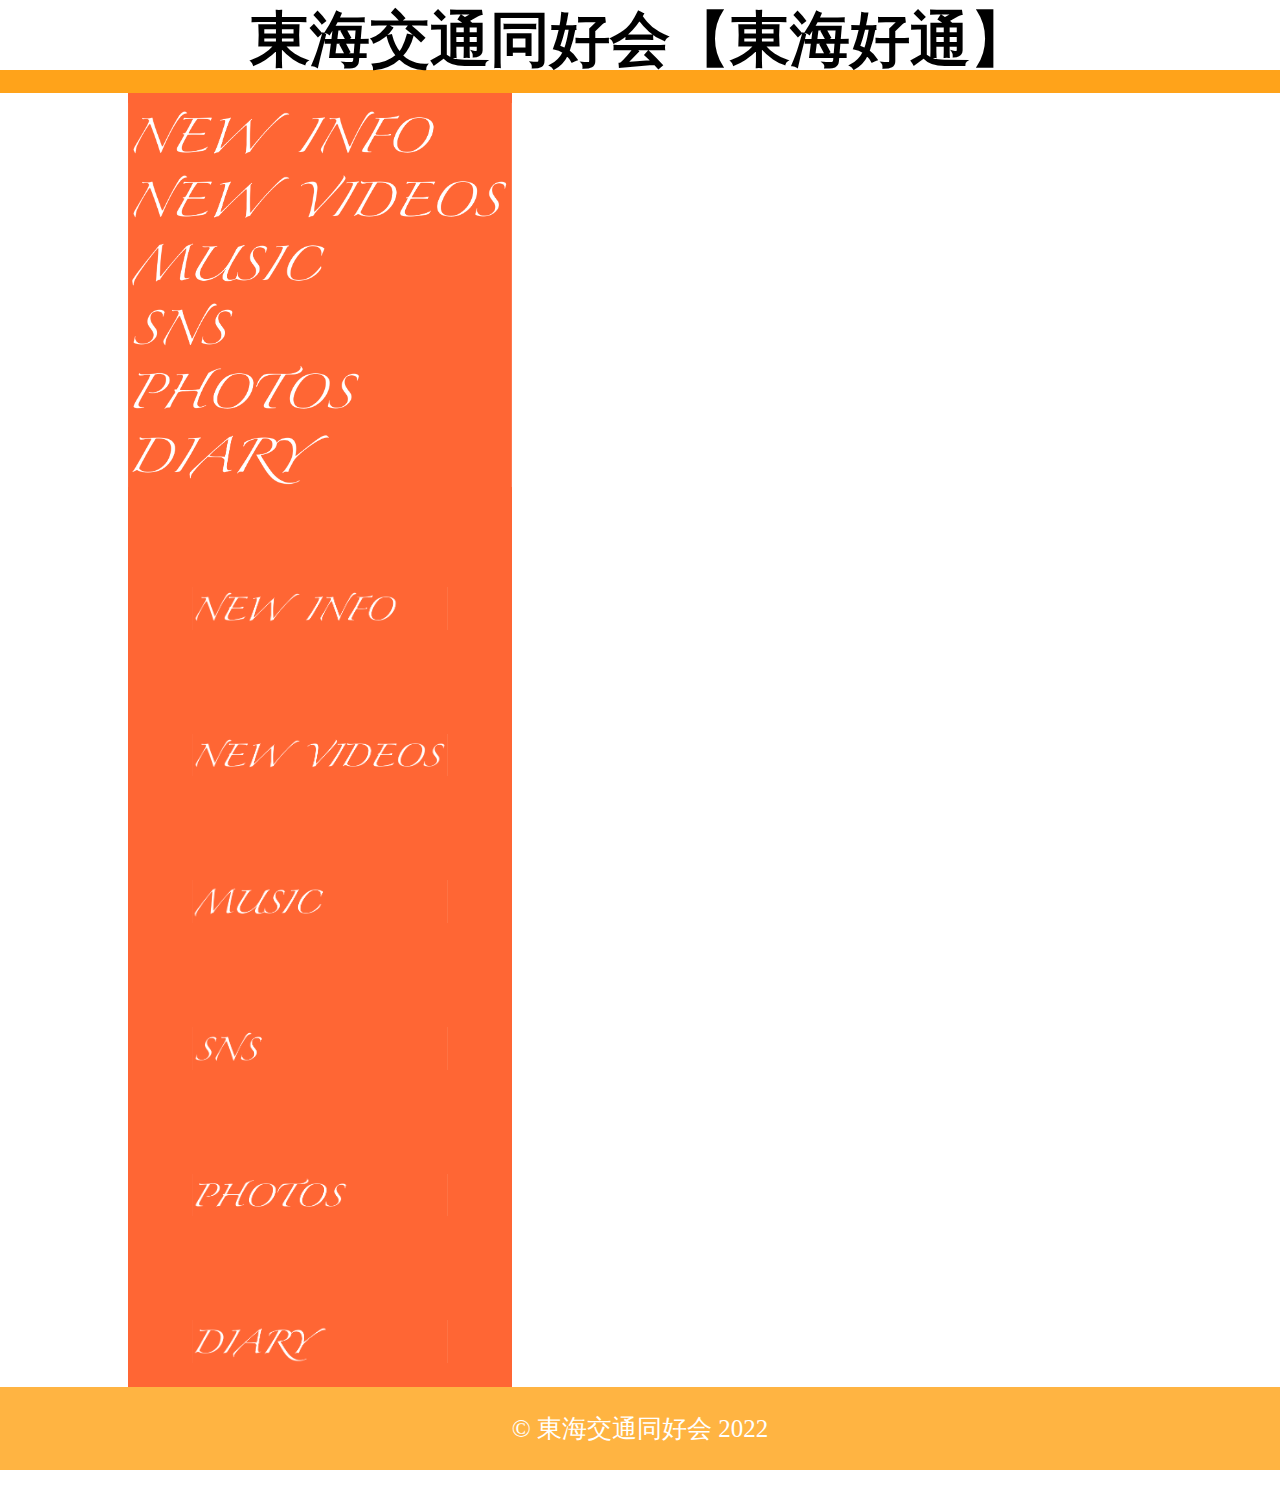
==== index.html @ d5659676 "Rename home-page.html to index.html" ====
<!DOCTYPE html>
<html lang="jp">
<head>
    <meta charset="UTF-8">
    <meta http-equiv="X-UA-Compatible" content="IE=edge">
    <meta name="viewport" content="width=device-width, initial-scale=1.0">
    <link rel="stylesheet" href="basic.css">
    <title>Home-東海交通同好会【東海好通】</title>
</head>
<body class="body">
    <header>
        <div class="title">
            <h1>東海交通同好会【東海好通】</h1>
        </div>
    </header>
    <div class="body-background">
        <div class="backgrounds-line"></div>
        <div class="contents">
            <a href="#newinfo"><img  src="newinfo.png" alt=""></a><br>
            <a href="#newvideos"><img src="newvideos.png" alt=""></a><br>
            <a href="#music"><img src="music.png" alt=""></a><br>
            <a href="#sns"><img src="sns.png" alt=""></a><br>
            <a href="#photos"><img src="photos.png" alt=""></a><br>
            <a class="last-contents" href="#diary"><img src="diary.png" alt=""></a><br>
        </div>
        <div class="contents-newinfo">
            <a id="newinfo"><img class="body-contents" src="newinfo.png" alt=""></a>
        </div>
        <div class="contents-newvideos">
            <a id="newvideos"><img class="body-contents" src="newvideos.png" alt=""></a>
        </div>
        <div class="contents-music">
            <a id="music"><img class="body-contents" src="music.png" alt=""></a>
        </div>
        <div class="contents-sns">
            <a id="sns"><img class="body-contents" src="sns.png" alt=""></a>
        </div>
        <div class="contents-photos">
            <a id="photos"><img class="body-contents" src="photos.png" alt=""></a>
        </div>
        <div class="contents-diary">
            <a id="diary"><img class="body-contents" src="diary.png" alt=""></a>
        </div>
        <footer>
            <div class="footer">
                <small>&copy; 東海交通同好会 2022</small>
            </div>
        </footer>
    </div>
</body>
</html>
---- basic.css ----
body{
    margin: 0;
    padding: 0;
}
header{
    font-weight: bold;
    font-size: 30px;
    font-family: Yu Mincho;
    text-align: center;
}
.title{
    margin-top: -60px;
    margin-bottom: -70px;
    line-height: 2;
}
.backgrounds-line{
    height: 22.5px;
    width: auto;
    background-color: #ffa31a;
    margin-bottom: 10px;
}
.body-background{
    background: linear-gradient(to right, #fff 0%, #fff 10%, #ff6634 10%, #ff6634 40%, #fff 40%, #fff 100%);
}
img{
    margin-left: 10%;
    width: 30%;
    aspect-ratio: 6 / 1;
}
.contents{
    font-size: 0;
}
.body-contents{
    width: 20%;
    aspect-ratio: 6 / 1;
    margin-top: 100px;
    margin-left: 15%;

}

.footer{
    background-color: #ffb442;
    text-align: center;
    padding: 25px 0;
    border: auto;
    margin-top: 20px;
}
small{
    color: white;
    font-size: 25px;
}
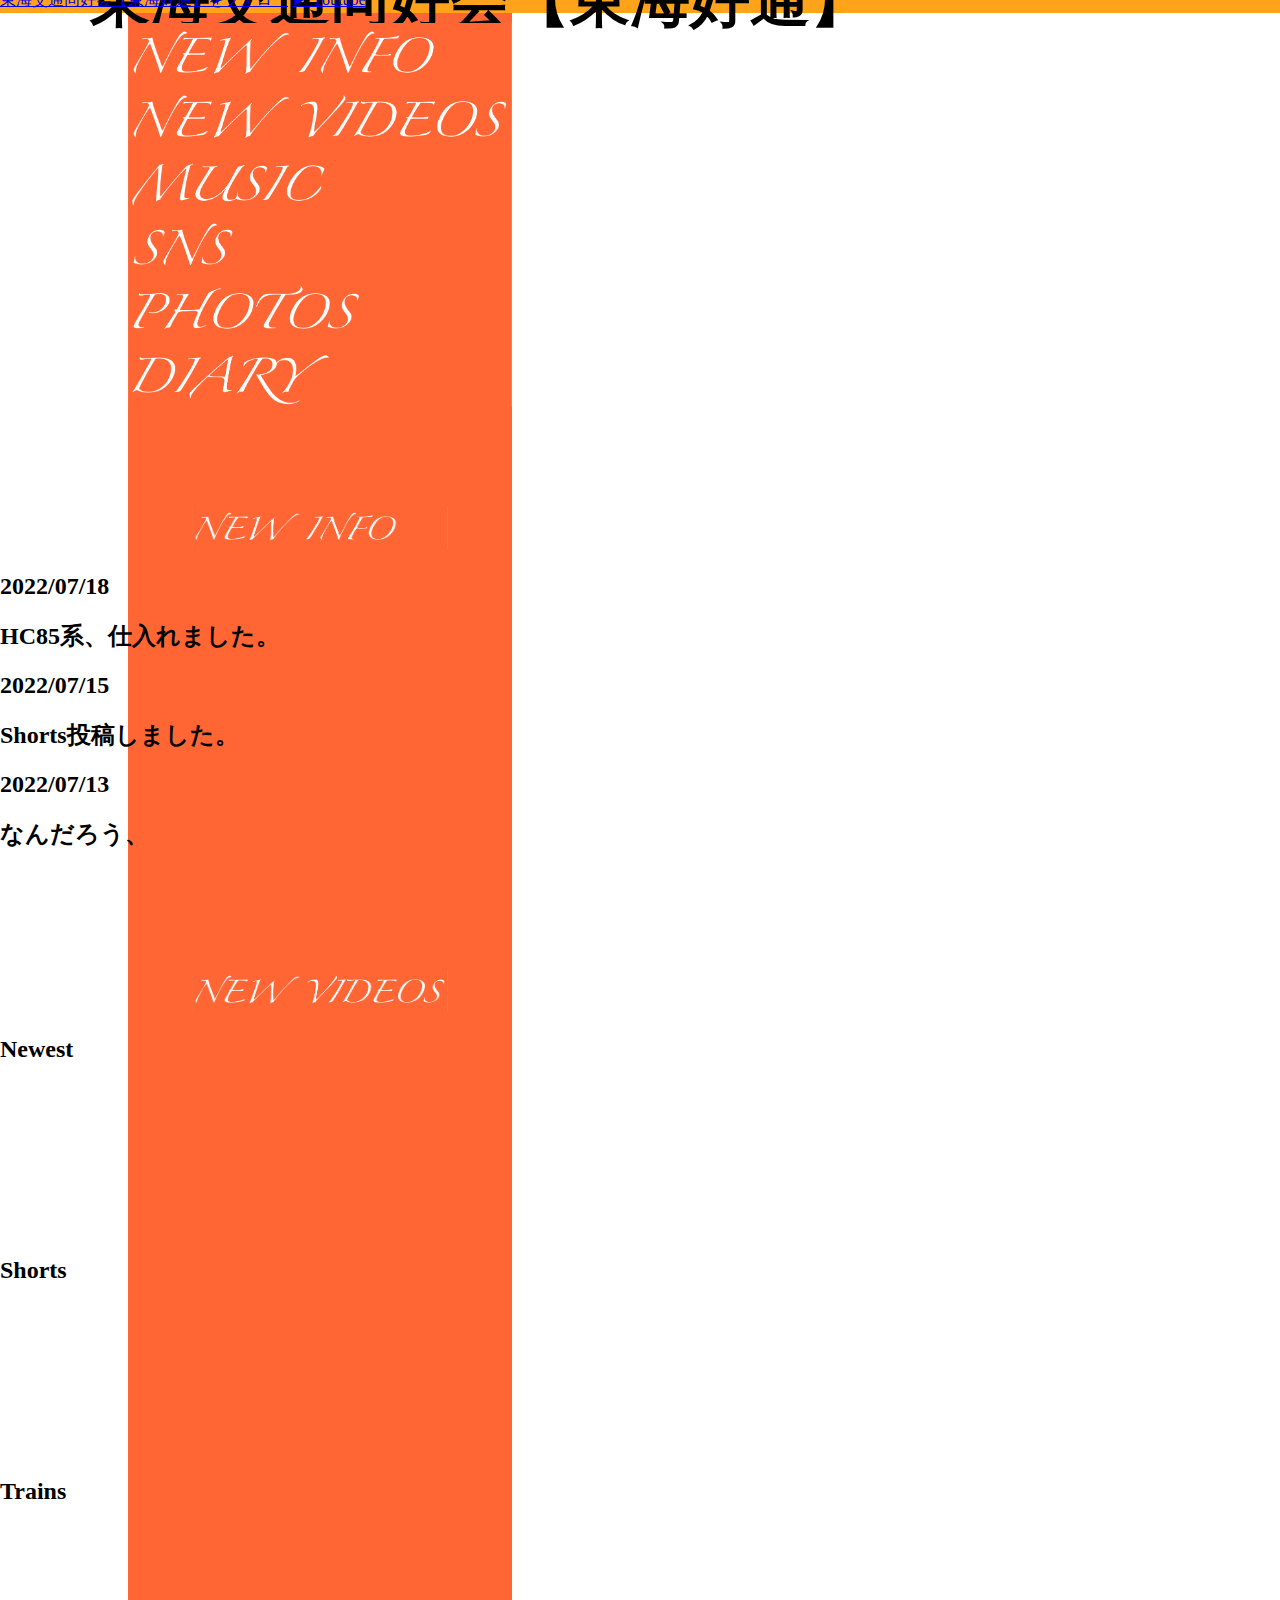
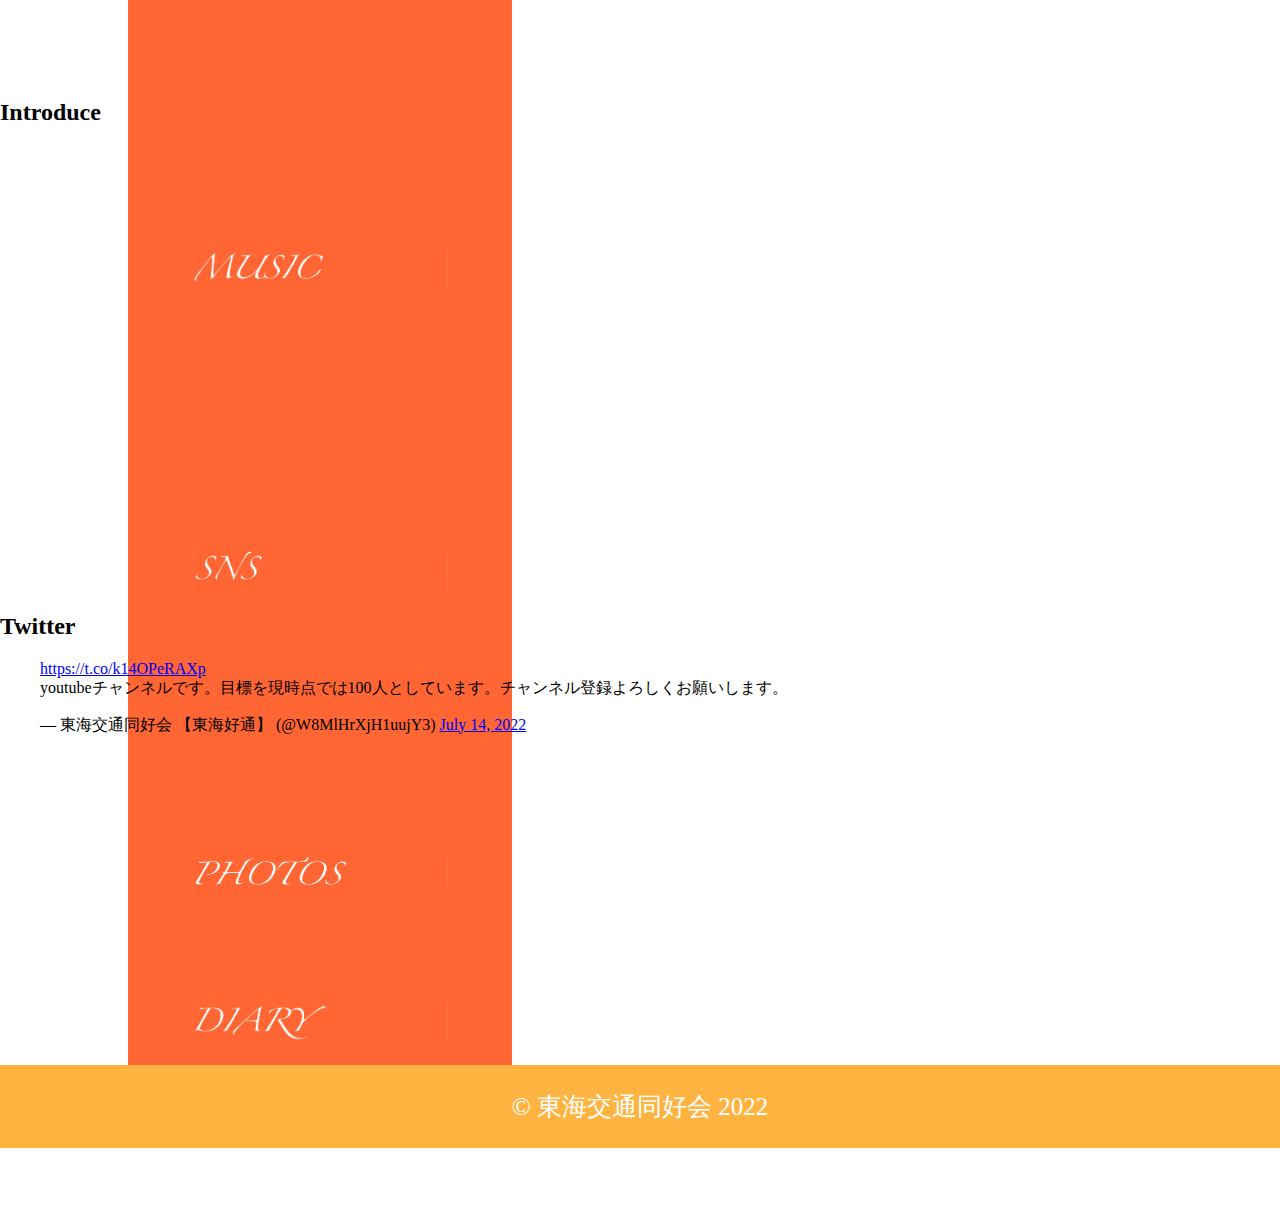
==== commit 6b34743d: "Update index.html" ====
--- a/index.html
+++ b/index.html
@@ -9,12 +9,13 @@
 </head>
 <body class="body">
     <header>
-        <div class="title">
-            <h1>東海交通同好会【東海好通】</h1>
-        </div>
+        <h1 class="title">東海交通同好会【東海好通】</h1>
     </header>
     <div class="body-background">
-        <div class="backgrounds-line"></div>
+        <div class="backgrounds-line">
+            <a href="https://twitter.com/W8MlHrXjH1uujY3?ref_src=twsrc%5Etfw" class="twitter-follow-button" data-show-count="false">東海交通同好会【東海好通】をフォロー</a><script async src="https://platform.twitter.com/widgets.js" charset="utf-8"></script>
+            <a href="http://www.youtube.com/channel/UCrFxKPunyX0n1634olzeEhw?sub_confirmation=1" class="youtube-subscribe-button">▶ Youtube</a>
+        </div>
         <div class="contents">
             <a href="#newinfo"><img  src="newinfo.png" alt=""></a><br>
             <a href="#newvideos"><img src="newvideos.png" alt=""></a><br>
@@ -25,21 +26,59 @@
         </div>
         <div class="contents-newinfo">
             <a id="newinfo"><img class="body-contents" src="newinfo.png" alt=""></a>
+            <div>
+                <h2 class="info-title">2022/07/18</h2>
+                <h2 class="info-sentence">HC85系、仕入れました。</h2>
+            </div>
+            <div>
+                <h2 class="info-title">2022/07/15</h2>
+                <h2 class="info-sentence">Shorts投稿しました。</h2>
+            </div>
+            <div>
+                <h2 class="info-title">2022/07/13</h2>
+                <h2 class="info-sentence">なんだろう、</h2>
+            </div>
         </div>
         <div class="contents-newvideos">
             <a id="newvideos"><img class="body-contents" src="newvideos.png" alt=""></a>
+            <h2 class="newvideos-title">Newest</h2>
+            <div class="flex-video">
+                <iframe class="iframe" src="https://www.youtube.com/embed/?list=UUrFxKPunyX0n1634olzeEhw" frameborder="0" allow="accelerometer; autoplay; encrypted-media; gyroscope; picture-in-picture" allowfullscreen></iframe>
+            </div>
+            <h2 class="newvideos-title">Shorts</h2>
+            <div class="flex-video">
+                <iframe class="iframe" src="https://www.youtube.com/embed/videoseries?list=PLiyxMqVCsL1uSNhwchwp20mtzin9soJn1" title="YouTube video player" frameborder="0" allow="accelerometer; autoplay; clipboard-write; encrypted-media; gyroscope; picture-in-picture" allowfullscreen></iframe>
+            </div>
+            <h2 class="newvideos-title">Trains</h2>
+            <div class="flex-video">
+                <iframe class="iframe" src="https://www.youtube.com/embed/videoseries?list=PLiyxMqVCsL1tVJVxn3aX9Iy85zOxrKjSa" title="YouTube video player" frameborder="0" allow="accelerometer; autoplay; clipboard-write; encrypted-media; gyroscope; picture-in-picture" allowfullscreen></iframe>
+            </div>
+            <h2 class="newvideos-title">Introduce</h2>
+            <div class="flex-video">
+
+            </div>
         </div>
         <div class="contents-music">
             <a id="music"><img class="body-contents" src="music.png" alt=""></a>
+            <div class="flex-video">
+                <iframe class="iframe"  src="https://www.youtube.com/embed/videoseries?list=PLiyxMqVCsL1uf6xgxPpNpIP2FG4W7PW9a" title="YouTube video player" frameborder="0" allow="accelerometer; autoplay; clipboard-write; encrypted-media; gyroscope; picture-in-picture" allowfullscreen></iframe>
+            </div>
         </div>
         <div class="contents-sns">
             <a id="sns"><img class="body-contents" src="sns.png" alt=""></a>
+            <h2 class="sns-title">Twitter</h2>
+            <div class="twitter-follow">
+                <blockquote class="twitter-tweet"><p lang="ja" dir="ltr"><a href="https://t.co/k14OPeRAXp">https://t.co/k14OPeRAXp</a><br>youtubeチャンネルです。目標を現時点では100人としています。チャンネル登録よろしくお願いします。</p>&mdash; 東海交通同好会 【東海好通】 (@W8MlHrXjH1uujY3) <a href="https://twitter.com/W8MlHrXjH1uujY3/status/1547573780532576257?ref_src=twsrc%5Etfw">July 14, 2022</a></blockquote> <script async src="https://platform.twitter.com/widgets.js" charset="utf-8"></script>
+            </div>
         </div>
         <div class="contents-photos">
             <a id="photos"><img class="body-contents" src="photos.png" alt=""></a>
         </div>
         <div class="contents-diary">
             <a id="diary"><img class="body-contents" src="diary.png" alt=""></a>
+            <div class="diary-contents">
+                
+            </div>
         </div>
         <footer>
             <div class="footer">
--- a/basic.css
+++ b/basic.css
@@ -12,6 +12,7 @@
     margin-top: -60px;
     margin-bottom: -70px;
     line-height: 2;
+    width: 75%;
 }
 .backgrounds-line{
     height: 22.5px;
@@ -48,4 +49,4 @@
 small{
     color: white;
     font-size: 25px;
-}+}
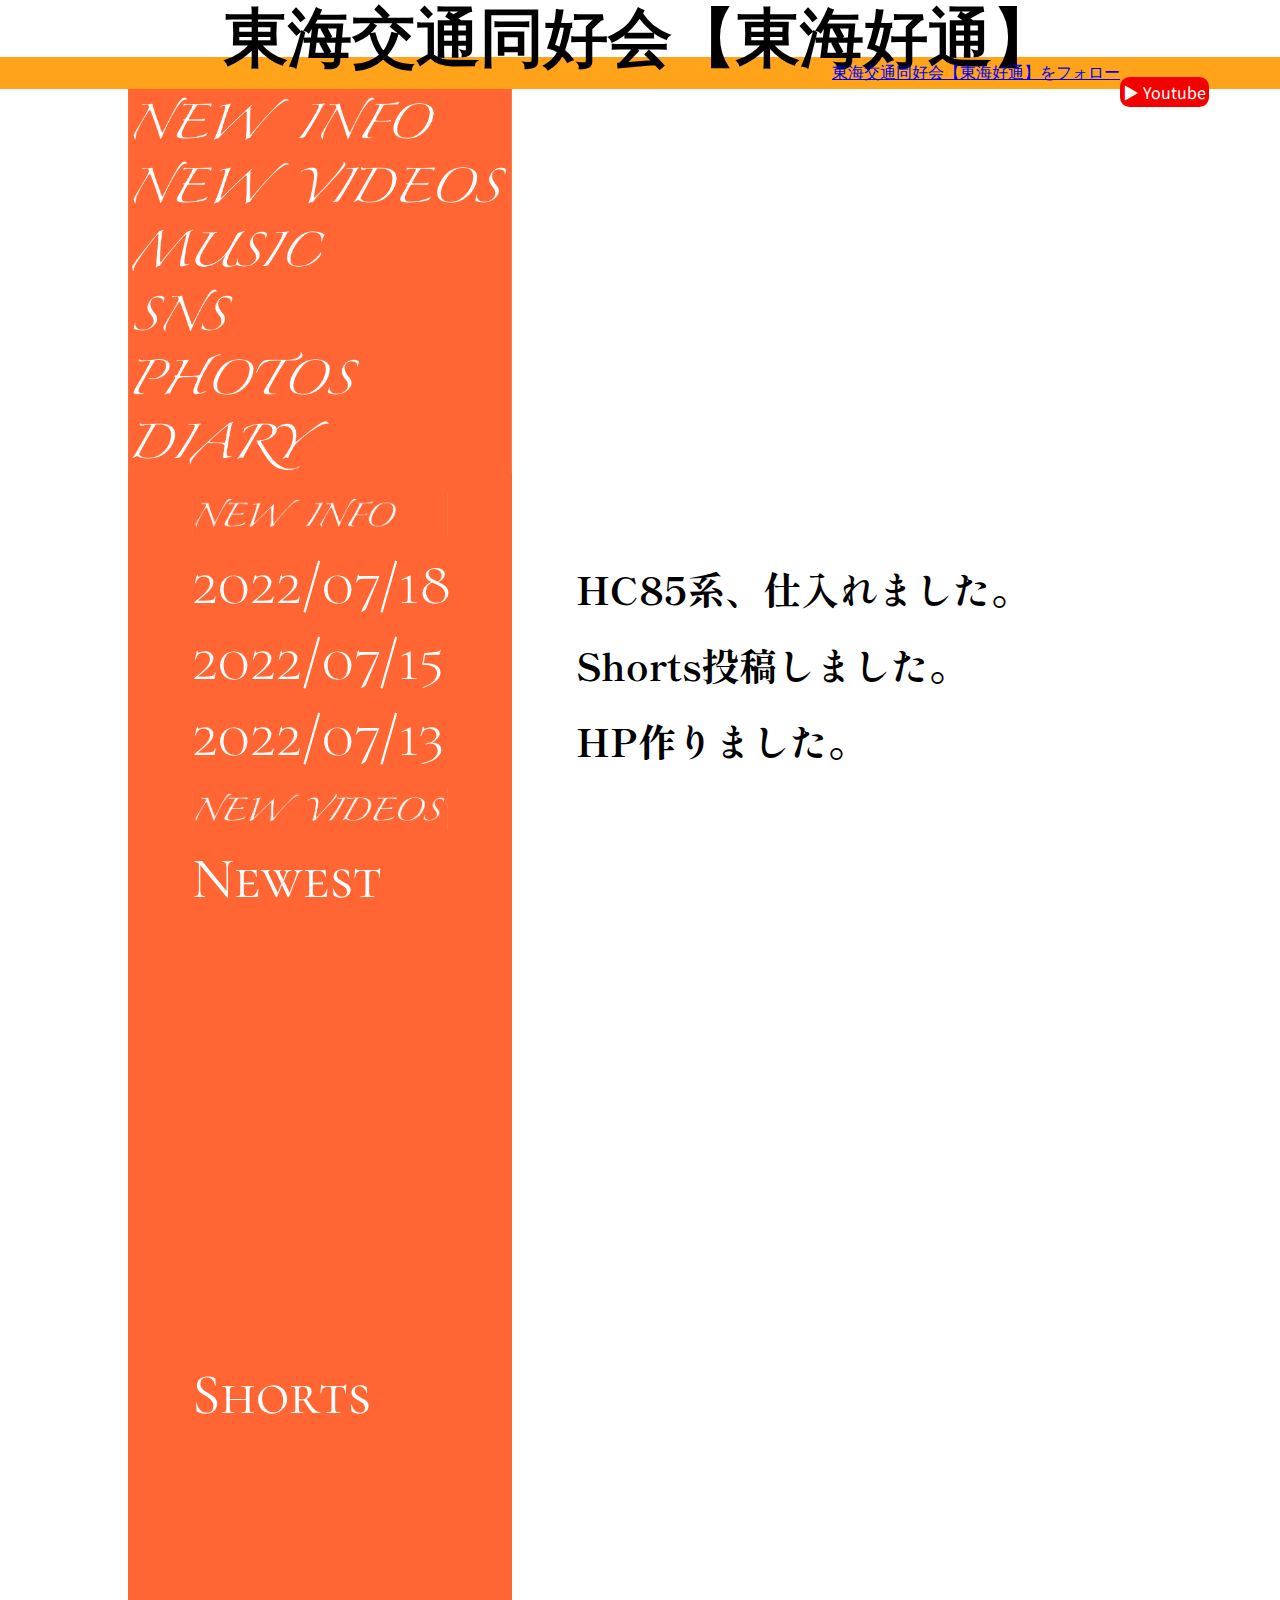
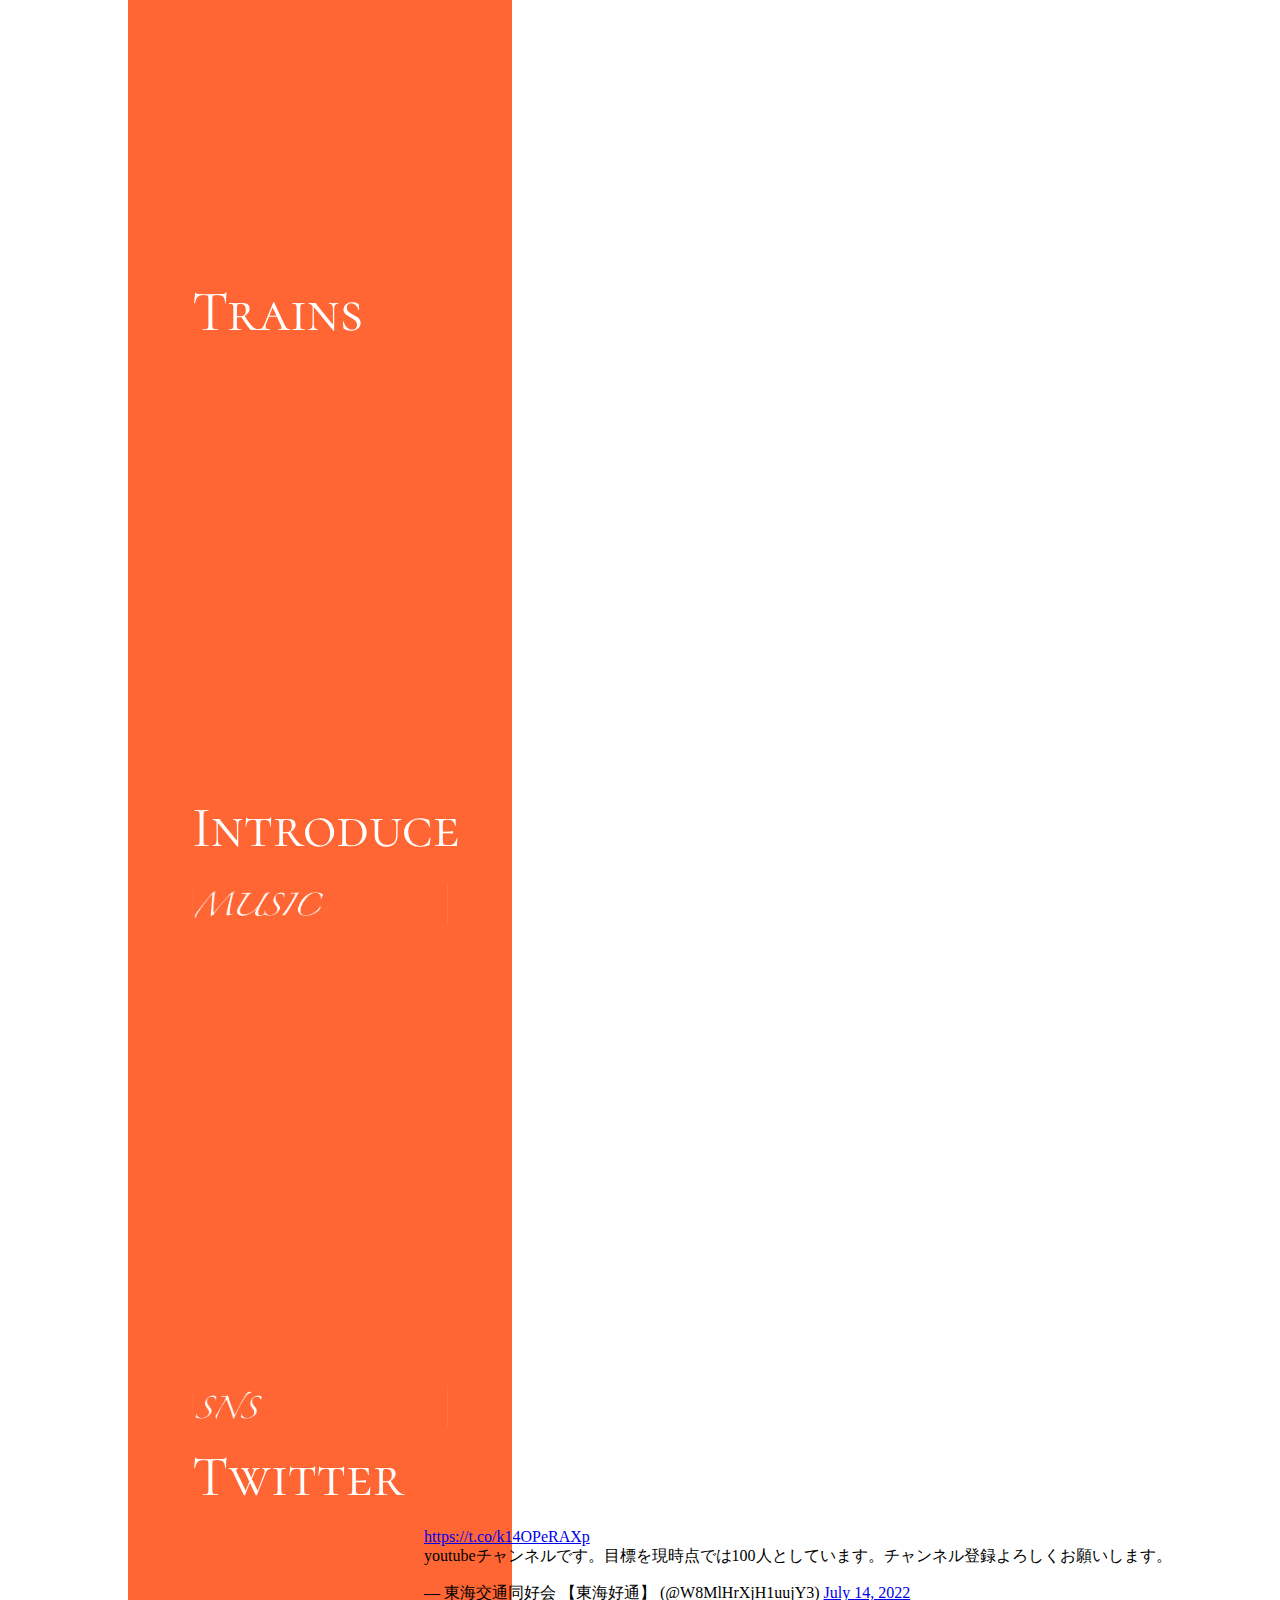
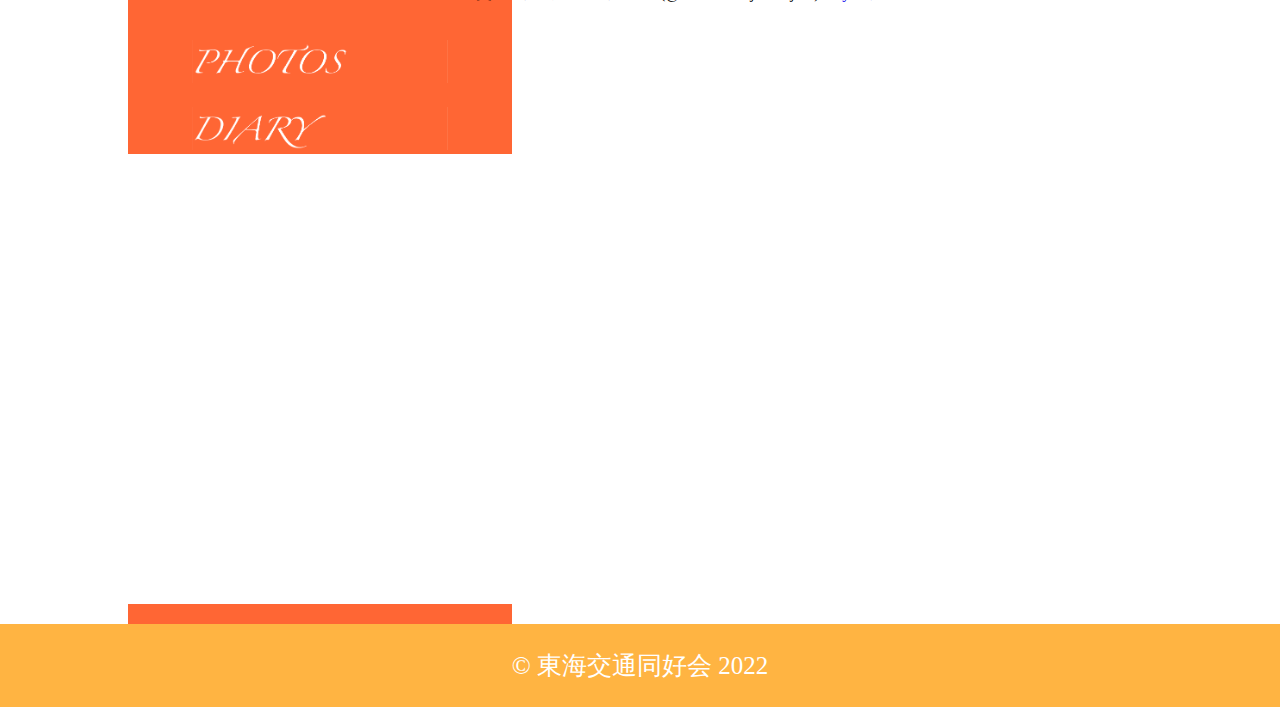
==== commit c5ff5739: "Update index.html" ====
--- a/index.html
+++ b/index.html
@@ -36,7 +36,7 @@
             </div>
             <div>
                 <h2 class="info-title">2022/07/13</h2>
-                <h2 class="info-sentence">なんだろう、</h2>
+                <h2 class="info-sentence">HP作りました。</h2>
             </div>
         </div>
         <div class="contents-newvideos">
--- a/basic.css
+++ b/basic.css
@@ -1,24 +1,42 @@
+@import url('https://fonts.googleapis.com/css2?family=Cormorant+SC:wght@500&display=swap');
+@import url('https://fonts.googleapis.com/css2?family=Cormorant+SC:wght@500&family=Shippori+Mincho:wght@500&display=swap');
+@import url('https://fonts.googleapis.com/css2?family=Cormorant+SC&family=Shippori+Mincho:wght@500&display=swap');
+@import url('https://fonts.googleapis.com/css2?family=Noto+Sans+JP&display=swap');
+
 body{
     margin: 0;
     padding: 0;
 }
-header{
+.title{
+    text-align: center;
+    font-family: YuMincho , Yu Mincho;
+    font-size: 5vw;
     font-weight: bold;
-    font-size: 30px;
-    font-family: Yu Mincho;
-    text-align: center;
-}
-.title{
-    margin-top: -60px;
-    margin-bottom: -70px;
-    line-height: 2;
-    width: 75%;
+    margin: -5px 0 -25px 0;
 }
 .backgrounds-line{
-    height: 22.5px;
-    width: auto;
+    height: 2.5vw;
+    width: 100%;
     background-color: #ffa31a;
-    margin-bottom: 10px;
+    margin-top: 0;
+}
+.twitter-follow-button{
+    display: inline-block;
+    padding-top: 0.5vw;
+    margin-left: 65%;
+}
+.youtube-subscribe-button{
+    display: inline-block;
+    font-family: 'Noto Sans JP', sans-serif;
+    background-color: #f50000;
+    color: white;
+    text-decoration: none;
+    position: absolute;
+    top: 6vw;
+    border: solid;
+    border-color: #f50000;
+    border-radius: 0.75vw;
+    white-space: nowrap;
 }
 .body-background{
     background: linear-gradient(to right, #fff 0%, #fff 10%, #ff6634 10%, #ff6634 40%, #fff 40%, #fff 100%);
@@ -31,14 +49,52 @@
 .contents{
     font-size: 0;
 }
+.last-contents{
+    margin-bottom: 50px;
+}
 .body-contents{
     width: 20%;
     aspect-ratio: 6 / 1;
-    margin-top: 100px;
+    margin-top: 20px;
     margin-left: 15%;
 
 }
-
+.info-title{
+    font-family: 'Cormorant SC', serif;
+    font-size: 4.5vw;
+    color: white;
+    margin: 10px 0 0 15%;
+    font-weight: 300;
+}
+.info-sentence{
+    font-family: 'Shippori Mincho', serif;
+    font-size: 3vw;
+    color: black;
+    margin: -60px 0 0 45%;
+    white-space: nowrap;
+    font-weight: bold;
+}
+.iframe{
+    position: relative;
+    width: 60%;
+    aspect-ratio: 949 / 534;
+    margin-left: 20%;
+}
+.newvideos-title, .sns-title{
+    font-family: 'Cormorant SC', serif;
+    font-size: 4.5vw;
+    color: white;
+    margin: 10px 0 0 15%;
+    font-weight: 400;
+}
+.twitter-follow{
+    margin-left: 30%;
+}
+.diary-contents{
+    height: 50vh;
+    width: 50vw;
+    background-color: white;
+}
 .footer{
     background-color: #ffb442;
     text-align: center;
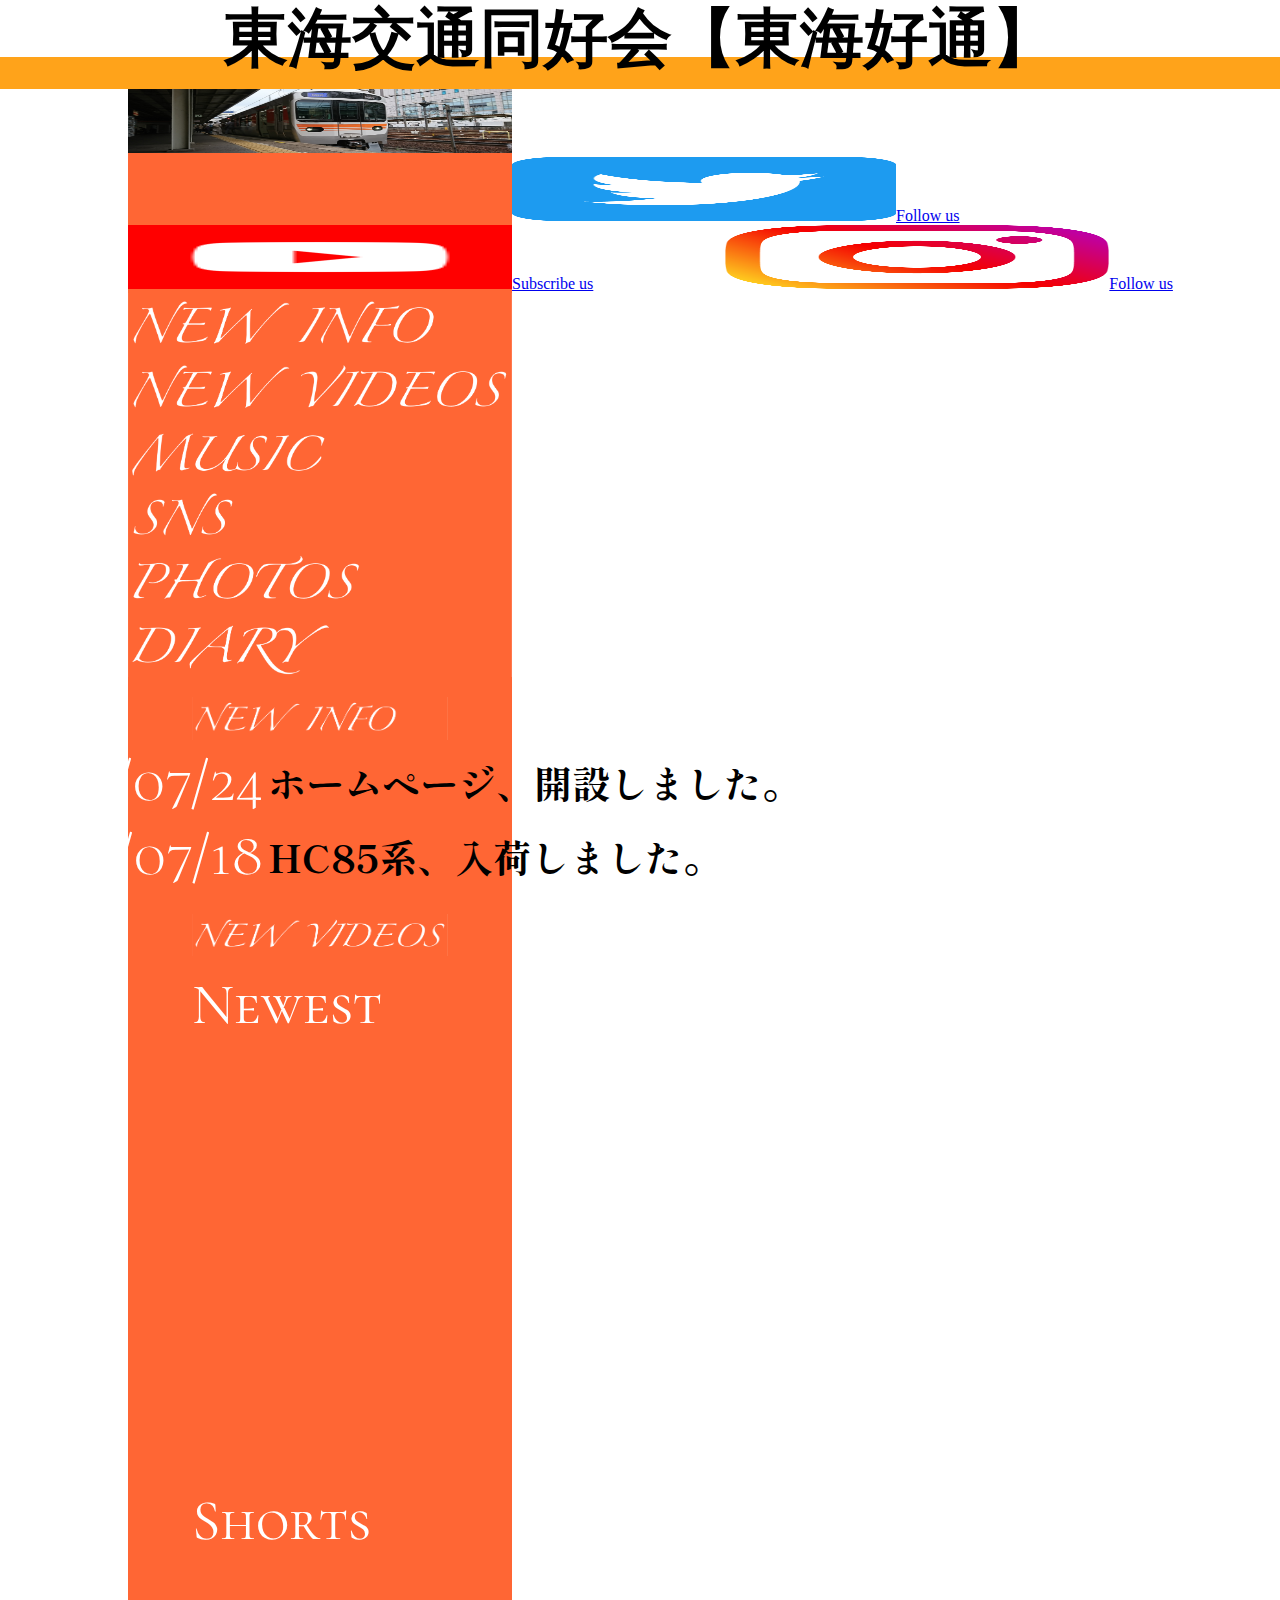
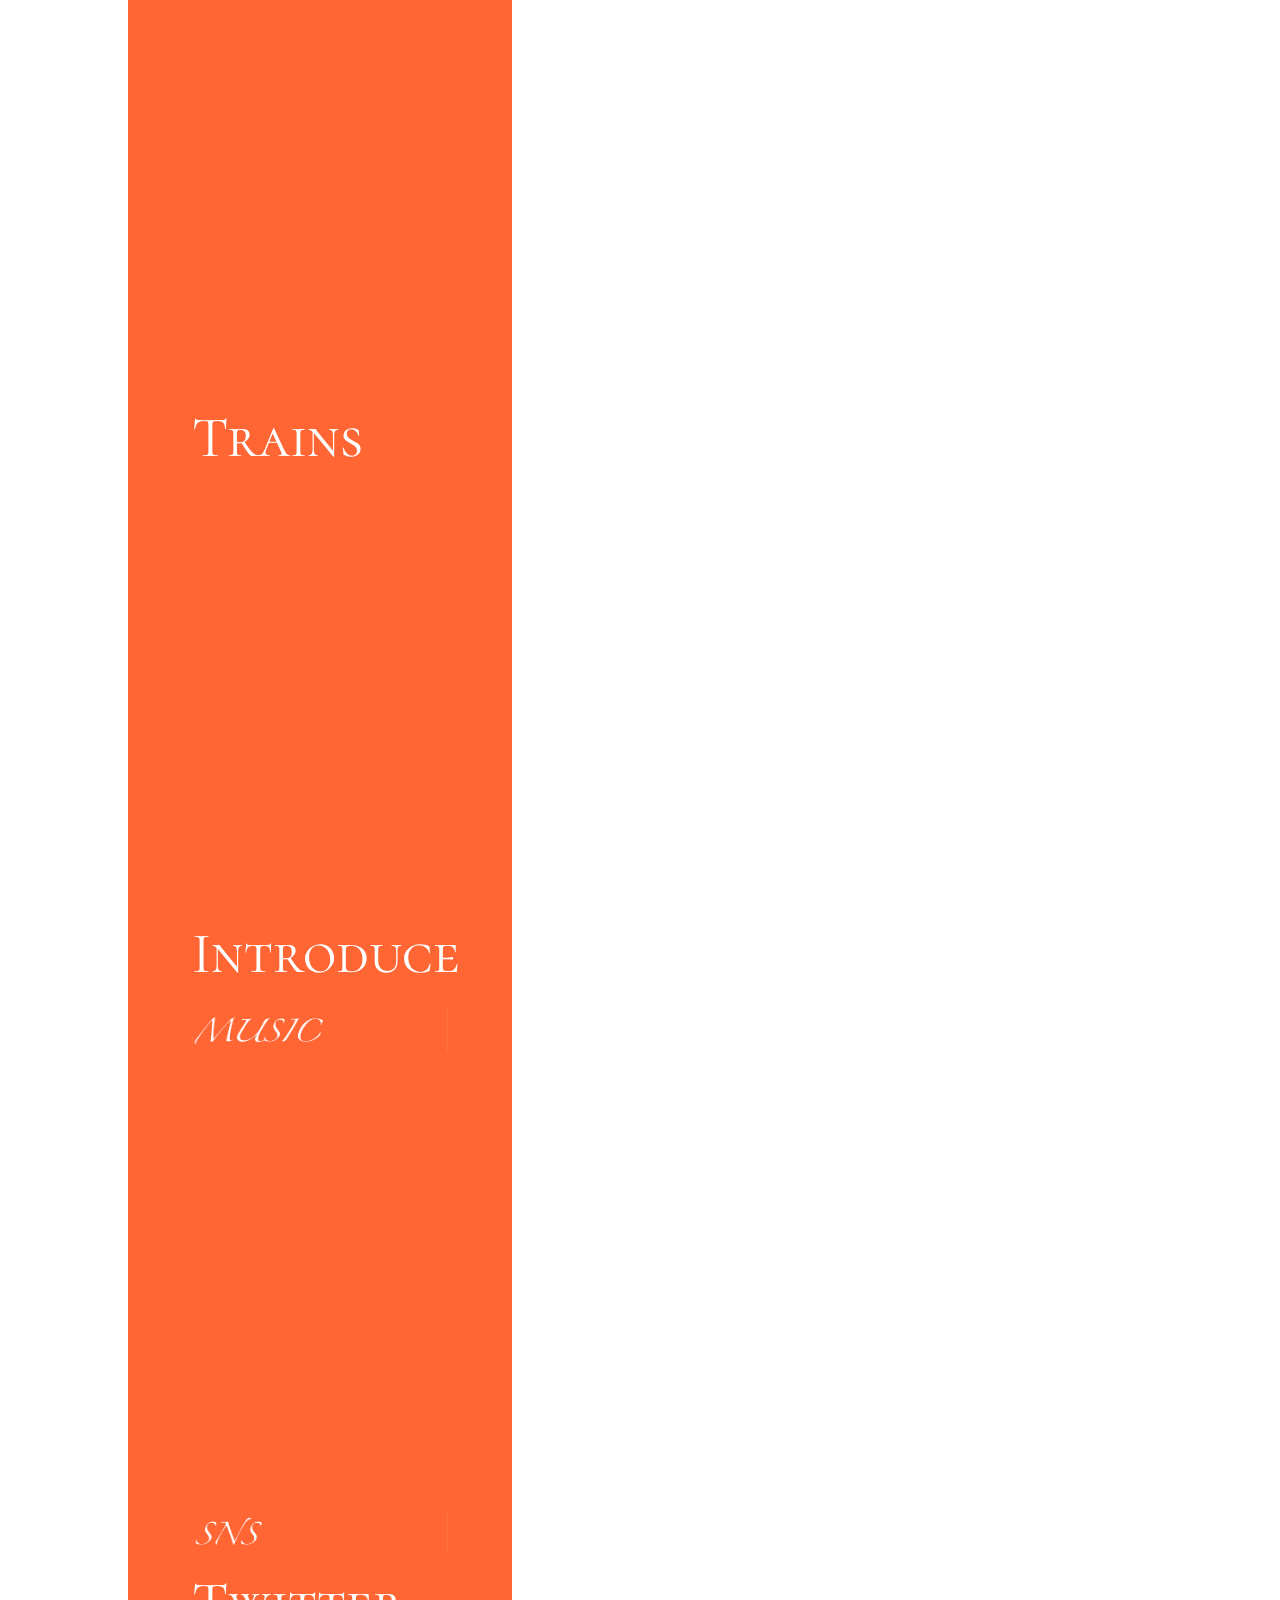
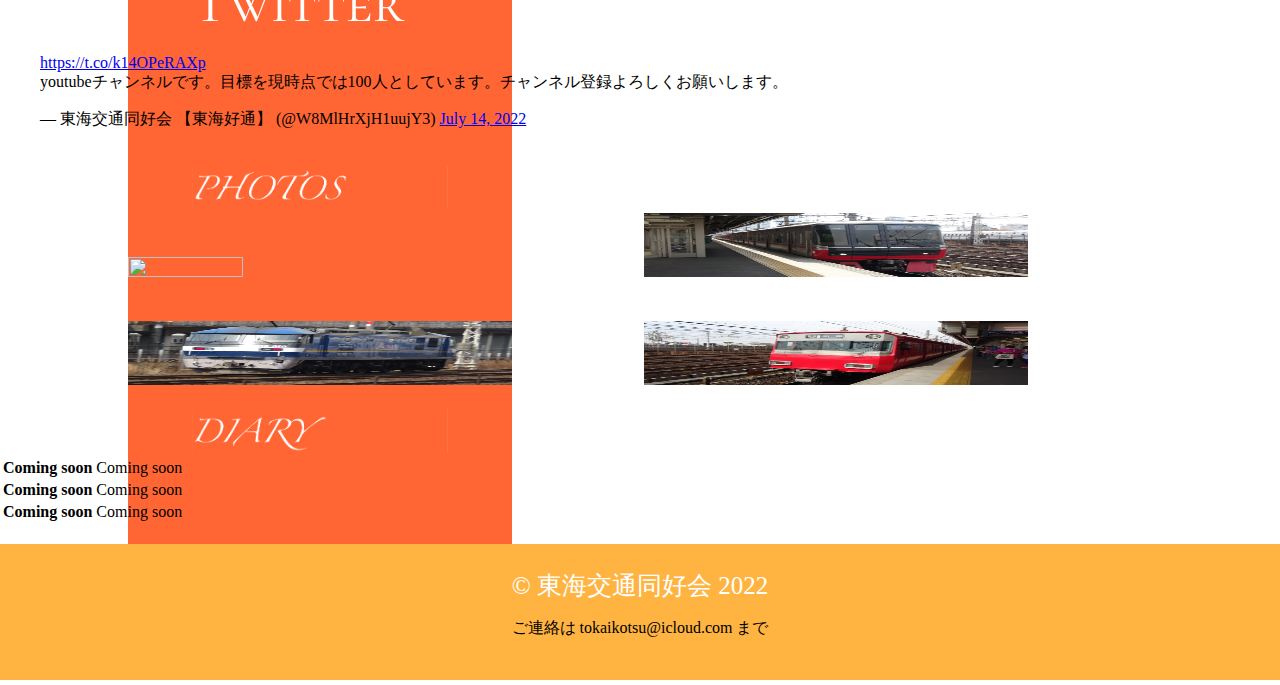
==== commit a1fbd306: "Update index.html" ====
--- a/index.html
+++ b/index.html
@@ -12,31 +12,34 @@
         <h1 class="title">東海交通同好会【東海好通】</h1>
     </header>
     <div class="body-background">
-        <div class="backgrounds-line">
-            <a href="https://twitter.com/W8MlHrXjH1uujY3?ref_src=twsrc%5Etfw" class="twitter-follow-button" data-show-count="false">東海交通同好会【東海好通】をフォロー</a><script async src="https://platform.twitter.com/widgets.js" charset="utf-8"></script>
-            <a href="http://www.youtube.com/channel/UCrFxKPunyX0n1634olzeEhw?sub_confirmation=1" class="youtube-subscribe-button">▶ Youtube</a>
-        </div>
+        <div class="backgrounds-line"></div>
+        <img class="heading-img" src="home.jpg" alt="">
+        <a href="https://twitter.com/intent/follow?screen_name=W8MlHrXjH1uujY3" class="sns-follow twitter-follow"><img class="sns-icon" src="Twitter-icon.png" alt=""><span class="sns-sentence">Follow us</span></a>
+        <a href="http://www.youtube.com/channel/UCrFxKPunyX0n1634olzeEhw?sub_confirmation=1" class="sns-follow youtube-follow"><img class="sns-icon" src="Youtube-icon.png" alt=""><span class="sns-sentence">Subscribe us</span></a>
+        <a href="https://www.instagram.com/toukaikoutuu/" class="sns-follow instagram-follow"><img class="sns-icon" src="Instagram-icon.png" alt=""><span class="sns-sentence">Follow us</span></a>
         <div class="contents">
-            <a href="#newinfo"><img  src="newinfo.png" alt=""></a><br>
-            <a href="#newvideos"><img src="newvideos.png" alt=""></a><br>
-            <a href="#music"><img src="music.png" alt=""></a><br>
-            <a href="#sns"><img src="sns.png" alt=""></a><br>
-            <a href="#photos"><img src="photos.png" alt=""></a><br>
-            <a class="last-contents" href="#diary"><img src="diary.png" alt=""></a><br>
+            <a href="#newinfo"><img class="icon" src="newinfo.png" alt=""></a><br>
+            <a href="#newvideos"><img class="icon" src="newvideos.png" alt=""></a><br>
+            <a href="#music"><img class="icon" src="music.png" alt=""></a><br>
+            <a href="#sns"><img class="icon" src="sns.png" alt=""></a><br>
+            <a href="#photos"><img class="icon" src="photos.png" alt=""></a><br>
+            <a class="last-contents" href="#diary"><img class="icon" src="diary.png" alt=""></a><br>
         </div>
         <div class="contents-newinfo">
-            <a id="newinfo"><img class="body-contents" src="newinfo.png" alt=""></a>
+            <a id="newinfo"><img class="body-contents heading-bodycontents" src="newinfo.png" alt=""></a>
             <div>
-                <h2 class="info-title">2022/07/18</h2>
-                <h2 class="info-sentence">HC85系、仕入れました。</h2>
-            </div>
-            <div>
-                <h2 class="info-title">2022/07/15</h2>
-                <h2 class="info-sentence">Shorts投稿しました。</h2>
-            </div>
-            <div>
-                <h2 class="info-title">2022/07/13</h2>
-                <h2 class="info-sentence">HP作りました。</h2>
+                <table class="info-table">
+                    <!-- <tr>タグの中身をコピペし、貼りつけること。必要に応じて<a>タグで記事や動画のURLのハイパーリンクを作成してここから飛べるようにする。 -->
+                    <tr>
+                        <th class="info-title">2022/07/24</th>
+                        <td class="info-sentence">ホームページ、開設しました。</td>
+                    </tr>
+                    <!-- 以下の<tr>タグ内の情報は毎回削除すること -->
+                    <tr>
+                        <th class="info-title">2022/07/18</th>
+                        <td class="info-sentence">HC85系、入荷しました。</td>
+                    </tr>
+                </table>
             </div>
         </div>
         <div class="contents-newvideos">
@@ -67,22 +70,43 @@
         <div class="contents-sns">
             <a id="sns"><img class="body-contents" src="sns.png" alt=""></a>
             <h2 class="sns-title">Twitter</h2>
-            <div class="twitter-follow">
+            <div class="tweet">
                 <blockquote class="twitter-tweet"><p lang="ja" dir="ltr"><a href="https://t.co/k14OPeRAXp">https://t.co/k14OPeRAXp</a><br>youtubeチャンネルです。目標を現時点では100人としています。チャンネル登録よろしくお願いします。</p>&mdash; 東海交通同好会 【東海好通】 (@W8MlHrXjH1uujY3) <a href="https://twitter.com/W8MlHrXjH1uujY3/status/1547573780532576257?ref_src=twsrc%5Etfw">July 14, 2022</a></blockquote> <script async src="https://platform.twitter.com/widgets.js" charset="utf-8"></script>
             </div>
         </div>
         <div class="contents-photos">
             <a id="photos"><img class="body-contents" src="photos.png" alt=""></a>
+            <div class="photograph">
+                <img class="photos-contents" src="1.png" alt="">
+                <img class="photos-contents" src="2.jpg" alt="">
+                <img class="photos-contents" src="3.jpg" alt="">
+                <img class="photos-contents" src="4.jpg" alt="">
+            </div>
         </div>
         <div class="contents-diary">
             <a id="diary"><img class="body-contents" src="diary.png" alt=""></a>
-            <div class="diary-contents">
-                
+            <div class="diary-box">
+                <table class="diary-table">
+                    <tr>
+                        <th class="diary-title title-diary">Coming soon</th>
+                        <td class="diary-day day-diary">Coming soon</td>
+                    </tr>
+                    <tr>
+                        <th class="diary-title title-diary">Coming soon</th>
+                        <td class="diary-day day-diary">Coming soon</td>
+                    </tr>
+                    <!-- 更新時、dairy-titleとdairy-dayは削除すること -->
+                    <tr>
+                        <th class="title-diary">Coming soon</th>
+                        <td class="day-diary">Coming soon</td>
+                    </tr>
+                </table>
             </div>
         </div>
         <footer>
             <div class="footer">
                 <small>&copy; 東海交通同好会 2022</small>
+                <p class="contact-us">ご連絡は <span class="boild">tokaikotsu@icloud.com</span> まで</p>
             </div>
         </footer>
     </div>
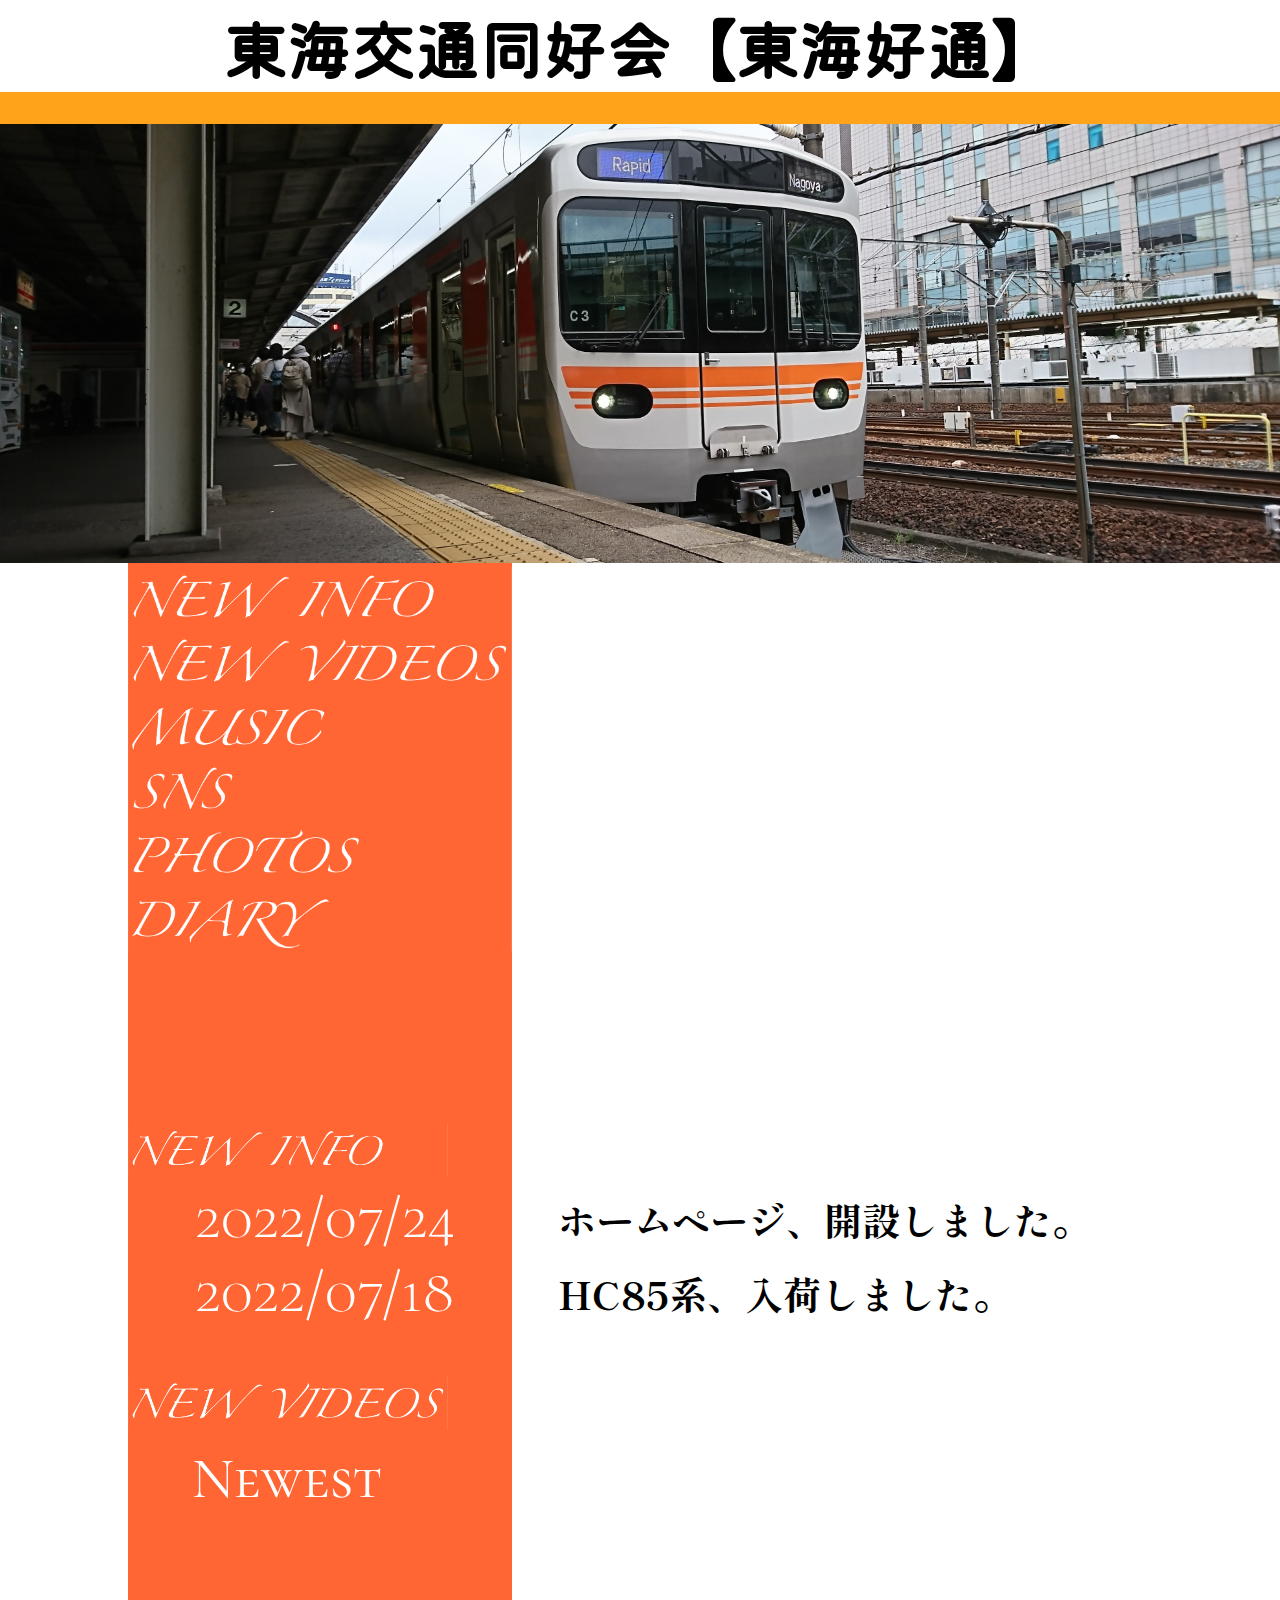
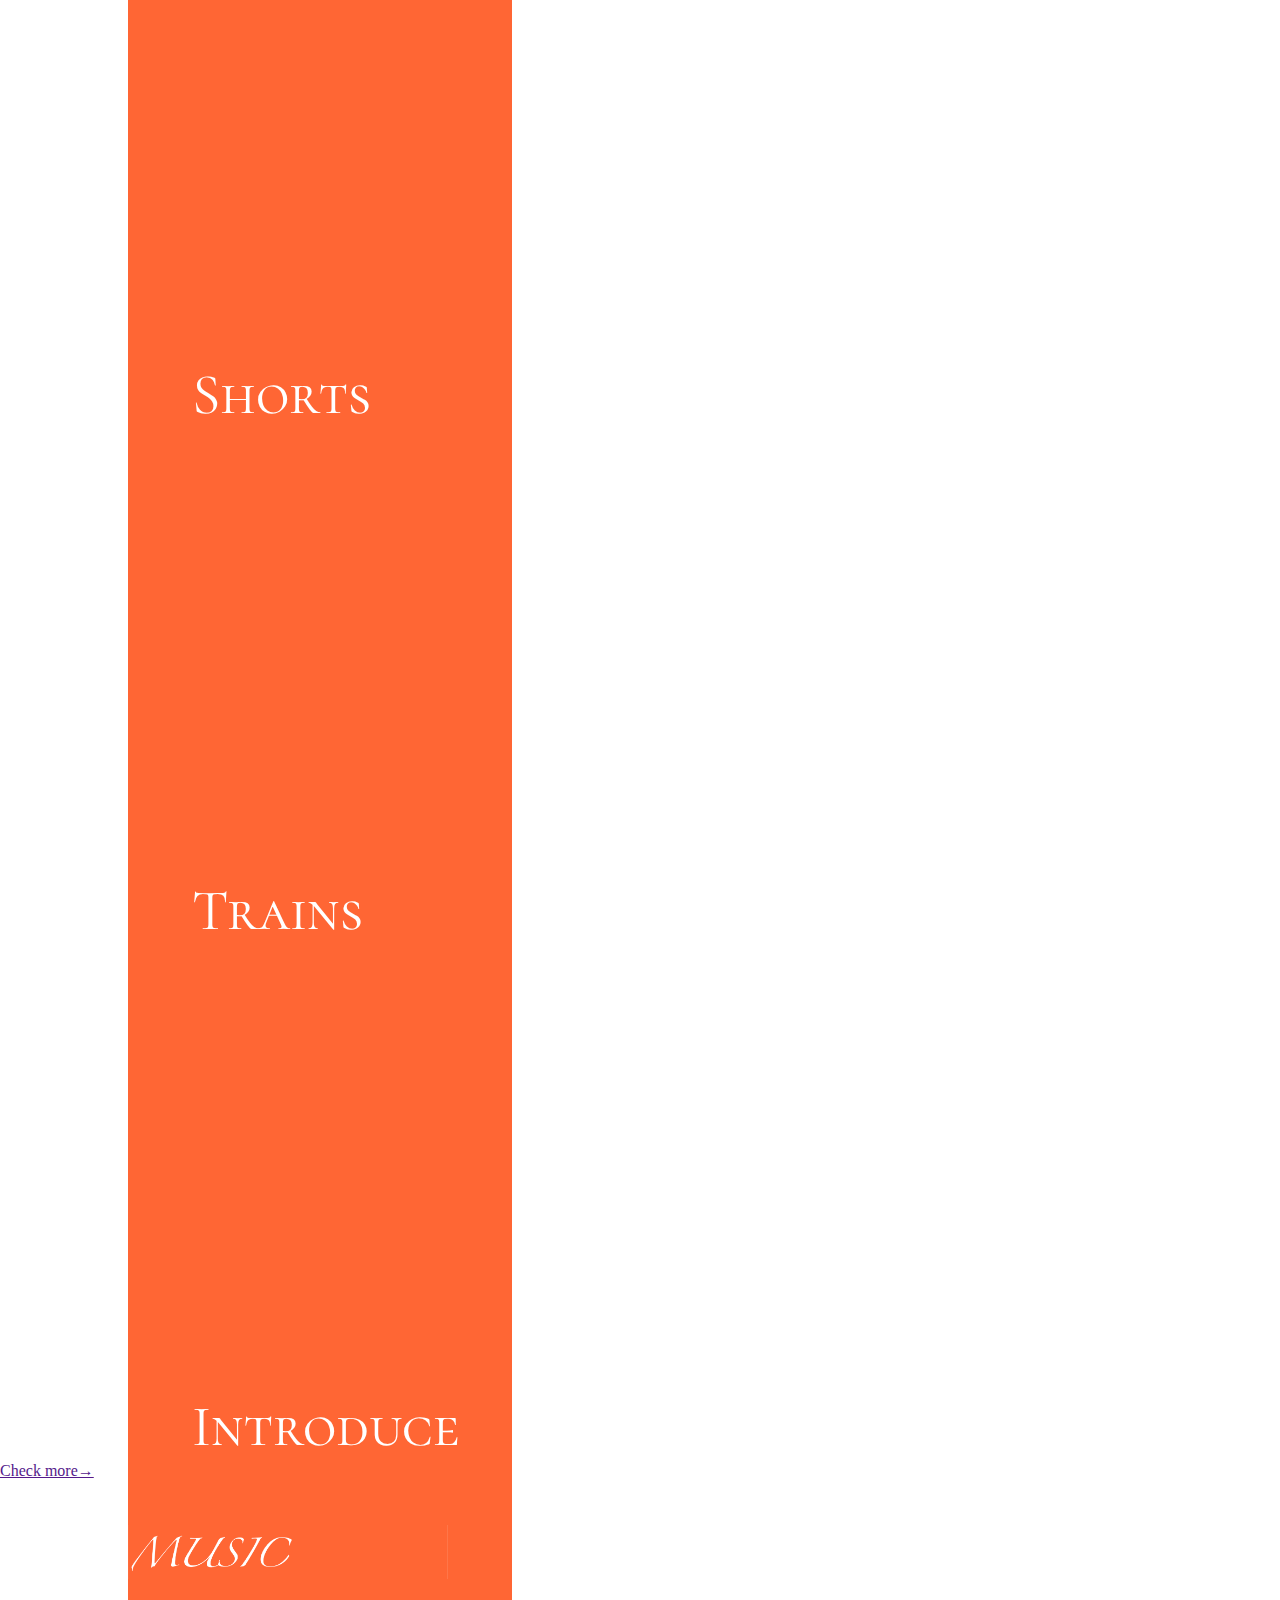
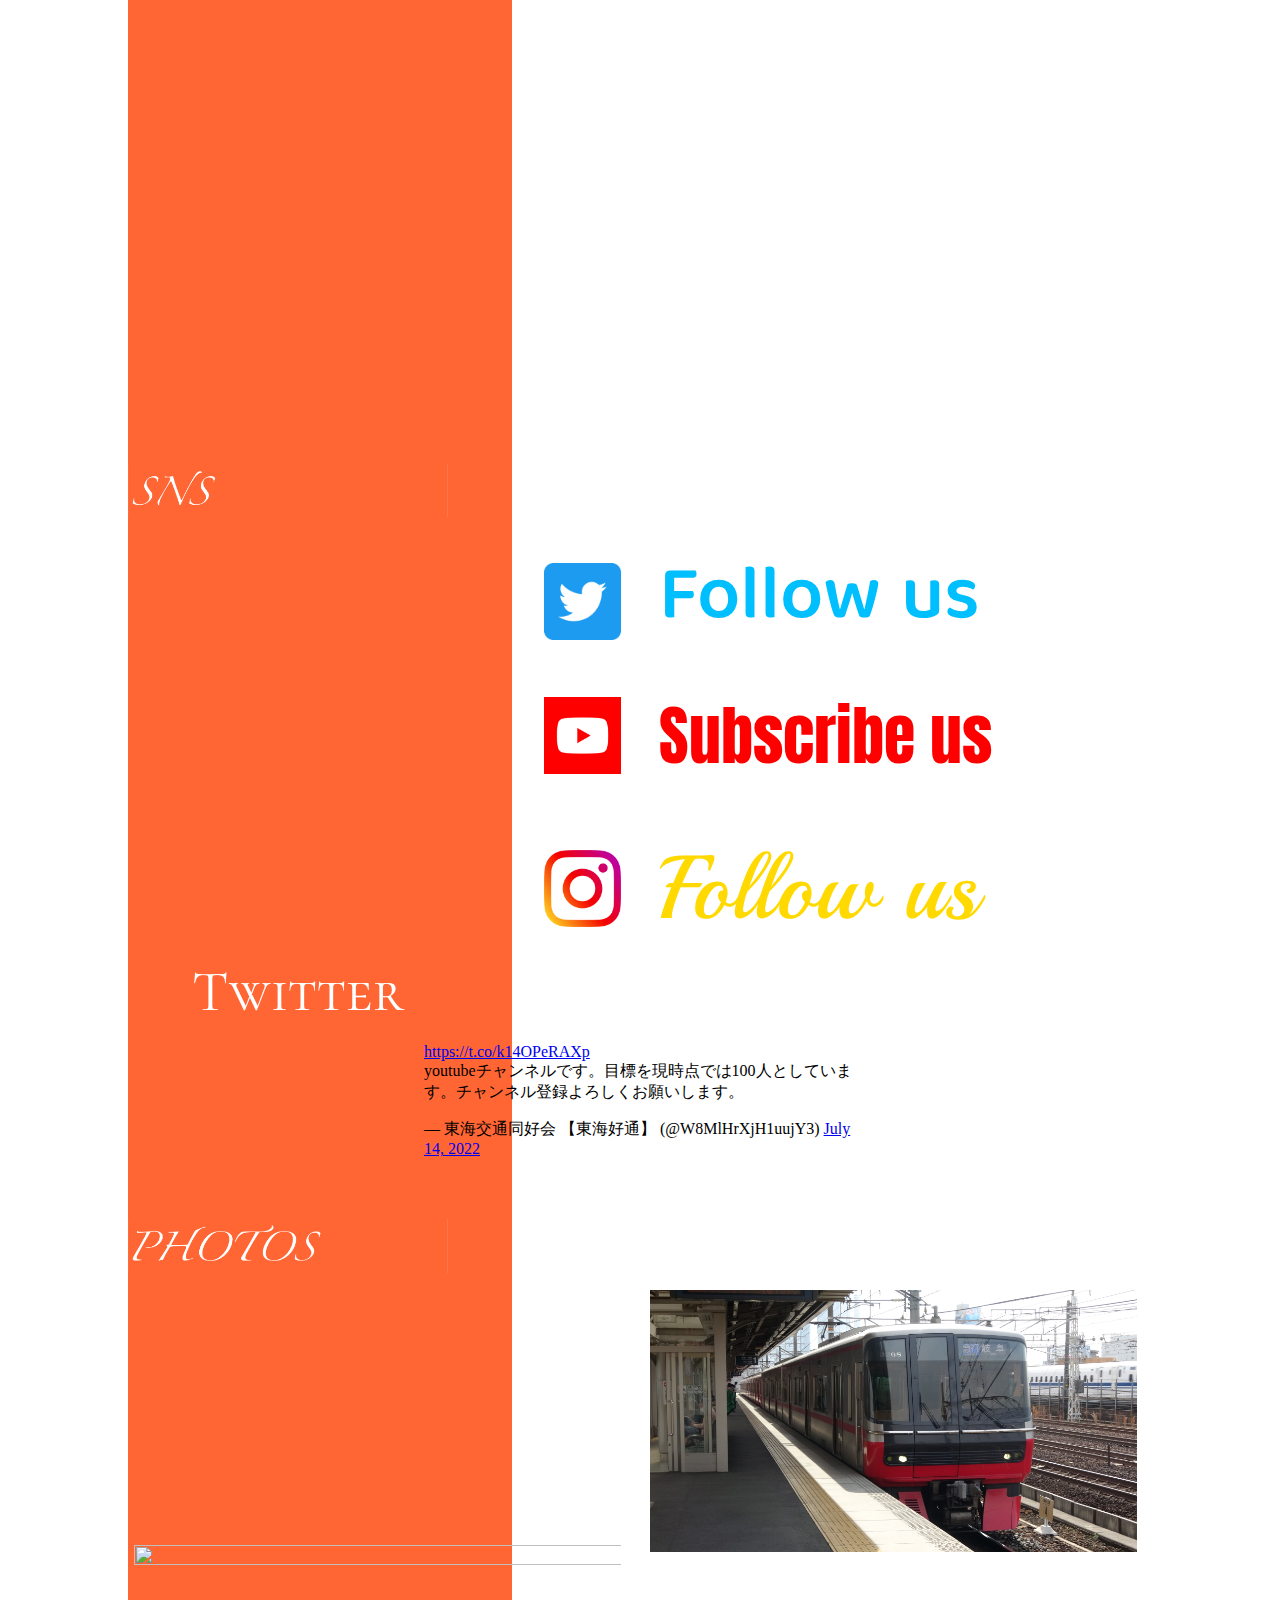
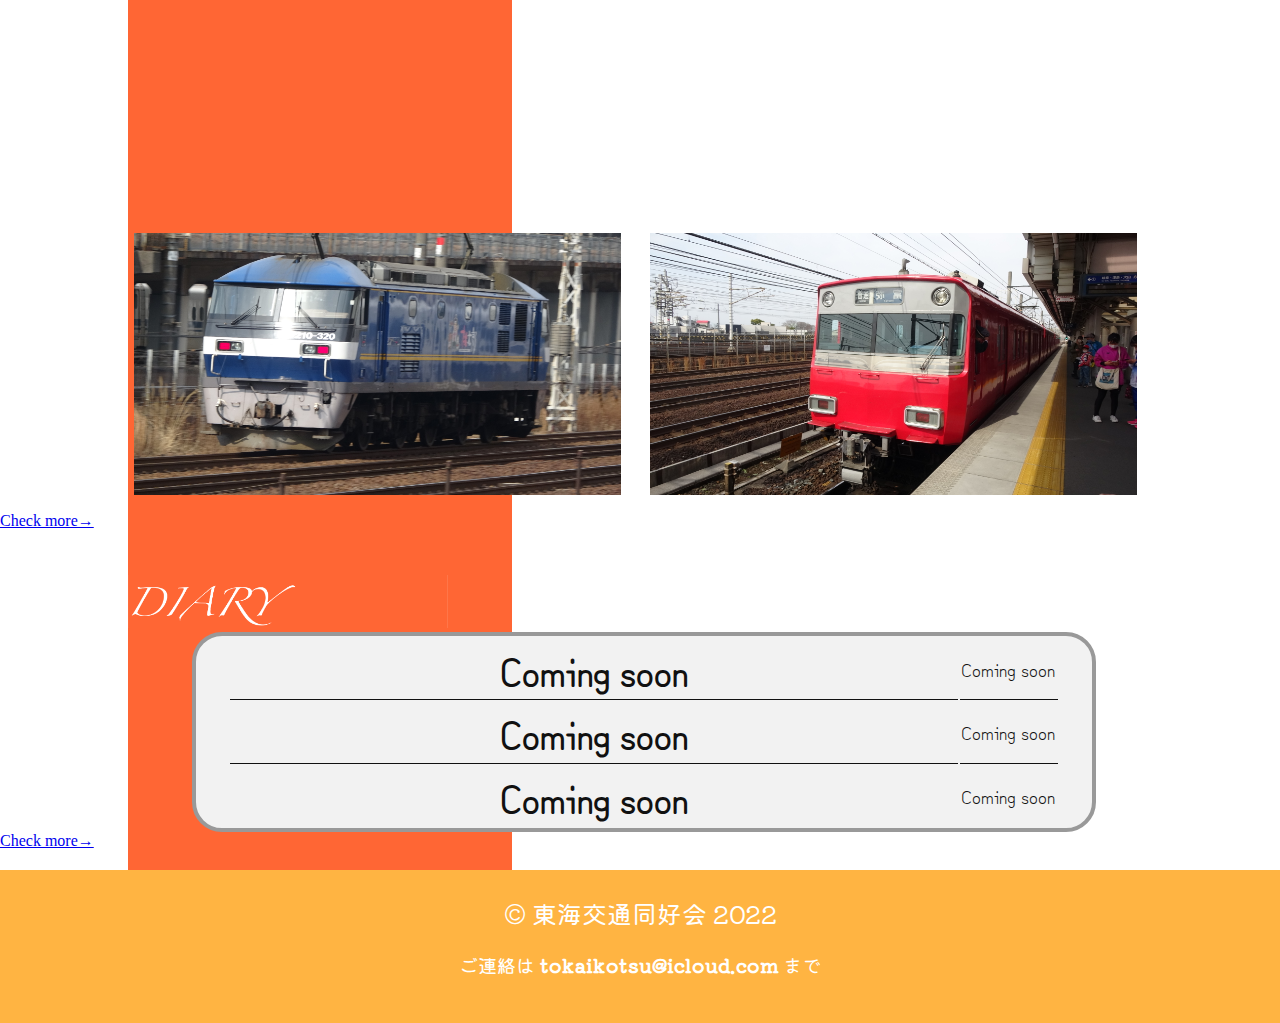
==== commit a6caea4c: "Update index.html" ====
--- a/index.html
+++ b/index.html
@@ -14,9 +14,6 @@
     <div class="body-background">
         <div class="backgrounds-line"></div>
         <img class="heading-img" src="home.jpg" alt="">
-        <a href="https://twitter.com/intent/follow?screen_name=W8MlHrXjH1uujY3" class="sns-follow twitter-follow"><img class="sns-icon" src="Twitter-icon.png" alt=""><span class="sns-sentence">Follow us</span></a>
-        <a href="http://www.youtube.com/channel/UCrFxKPunyX0n1634olzeEhw?sub_confirmation=1" class="sns-follow youtube-follow"><img class="sns-icon" src="Youtube-icon.png" alt=""><span class="sns-sentence">Subscribe us</span></a>
-        <a href="https://www.instagram.com/toukaikoutuu/" class="sns-follow instagram-follow"><img class="sns-icon" src="Instagram-icon.png" alt=""><span class="sns-sentence">Follow us</span></a>
         <div class="contents">
             <a href="#newinfo"><img class="icon" src="newinfo.png" alt=""></a><br>
             <a href="#newvideos"><img class="icon" src="newvideos.png" alt=""></a><br>
@@ -60,6 +57,7 @@
             <div class="flex-video">
 
             </div>
+            <a href="" class="check-more">Check more→</h2>
         </div>
         <div class="contents-music">
             <a id="music"><img class="body-contents" src="music.png" alt=""></a>
@@ -69,6 +67,9 @@
         </div>
         <div class="contents-sns">
             <a id="sns"><img class="body-contents" src="sns.png" alt=""></a>
+            <a href="https://twitter.com/intent/follow?screen_name=W8MlHrXjH1uujY3" class="sns-follow twitter-follow"><img class="sns-icon" src="Twitter-icon.png" alt=""><span class="sns-sentence">Follow us</span></a>
+            <a href="http://www.youtube.com/channel/UCrFxKPunyX0n1634olzeEhw?sub_confirmation=1" class="sns-follow youtube-follow"><img class="sns-icon" src="Youtube-icon.png" alt=""><span class="sns-sentence">Subscribe us</span></a>
+            <a href="https://www.instagram.com/toukaikoutuu/" class="sns-follow instagram-follow"><img class="sns-icon" src="Instagram-icon.png" alt=""><span class="sns-sentence">Follow us</span></a>
             <h2 class="sns-title">Twitter</h2>
             <div class="tweet">
                 <blockquote class="twitter-tweet"><p lang="ja" dir="ltr"><a href="https://t.co/k14OPeRAXp">https://t.co/k14OPeRAXp</a><br>youtubeチャンネルです。目標を現時点では100人としています。チャンネル登録よろしくお願いします。</p>&mdash; 東海交通同好会 【東海好通】 (@W8MlHrXjH1uujY3) <a href="https://twitter.com/W8MlHrXjH1uujY3/status/1547573780532576257?ref_src=twsrc%5Etfw">July 14, 2022</a></blockquote> <script async src="https://platform.twitter.com/widgets.js" charset="utf-8"></script>
@@ -82,6 +83,7 @@
                 <img class="photos-contents" src="3.jpg" alt="">
                 <img class="photos-contents" src="4.jpg" alt="">
             </div>
+            <a href="https://tokai-kotsu.github.io/photos/" class="check-more">Check more→</h2>
         </div>
         <div class="contents-diary">
             <a id="diary"><img class="body-contents" src="diary.png" alt=""></a>
@@ -103,6 +105,8 @@
                 </table>
             </div>
         </div>
+        <a href="https://tokai-kotsu.github.io/diary/" class="check-more">Check more→</a>
+        <div>
         <footer>
             <div class="footer">
                 <small>&copy; 東海交通同好会 2022</small>
--- a/basic.css
+++ b/basic.css
@@ -2,6 +2,11 @@
 @import url('https://fonts.googleapis.com/css2?family=Cormorant+SC:wght@500&family=Shippori+Mincho:wght@500&display=swap');
 @import url('https://fonts.googleapis.com/css2?family=Cormorant+SC&family=Shippori+Mincho:wght@500&display=swap');
 @import url('https://fonts.googleapis.com/css2?family=Noto+Sans+JP&display=swap');
+@import url('https://fonts.googleapis.com/css2?family=Anton&display=swap');
+@import url('https://fonts.googleapis.com/css2?family=Baloo+Tamma+2:wght@500&display=swap');
+@import url('https://fonts.googleapis.com/css2?family=Playball&display=swap');
+@import url('https://fonts.googleapis.com/css2?family=Kiwi+Maru&display=swap');
+@import url('https://fonts.googleapis.com/css2?family=Zen+Kurenaido&display=swap');
 
 body{
     margin: 0;
@@ -9,10 +14,10 @@
 }
 .title{
     text-align: center;
-    font-family: YuMincho , Yu Mincho;
+    font-family: 'Kiwi Maru', serif;
     font-size: 5vw;
     font-weight: bold;
-    margin: -5px 0 -25px 0;
+    margin: 0 0 0 0;
 }
 .backgrounds-line{
     height: 2.5vw;
@@ -20,59 +25,90 @@
     background-color: #ffa31a;
     margin-top: 0;
 }
-.twitter-follow-button{
-    display: inline-block;
-    padding-top: 0.5vw;
-    margin-left: 65%;
+.heading-img{
+    width: 100%;
+    margin: 0;
 }
-.youtube-subscribe-button{
-    display: inline-block;
-    font-family: 'Noto Sans JP', sans-serif;
-    background-color: #f50000;
-    color: white;
+.sns-follow{
     text-decoration: none;
-    position: absolute;
-    top: 6vw;
-    border: solid;
-    border-color: #f50000;
-    border-radius: 0.75vw;
+    display: block;
+    margin-top: 1vw;
+    margin-bottom: 1vw;
+    color: black;
     white-space: nowrap;
+    width: auto;
+    margin-left: 42.5vw;
+}
+.twitter-follow{
+    font-family: 'Baloo Tamma 2', cursive;
+    color: rgb(0, 191, 255);
+    font-weight: 600;
+    font-size: 6vw;
+}
+.youtube-follow{
+    font-family: 'Anton', sans-serif;
+    color: rgb(255, 0, 0);
+    font-size: 5vw;
+}
+.instagram-follow{
+    font-family: 'Playball', cursive;
+    color: rgb(255, 217, 0);
+    margin-top: 3vw;
+    font-size: 7vw;
+    font-weight: 500;
+}
+.sns-icon{
+    width: 6vw;
+    height: 6vw;
+    padding-right: 3vw;
+    display: inline;
+    vertical-align: middle;
+}
+.sns-sentence{
+    vertical-align: middle;
 }
 .body-background{
     background: linear-gradient(to right, #fff 0%, #fff 10%, #ff6634 10%, #ff6634 40%, #fff 40%, #fff 100%);
 }
-img{
+.body-contents{
+    width: 25%;
+    aspect-ratio: 6 / 1;
+    margin-top: 45px;
+    margin-left: 10%;
+}
+.icon{
     margin-left: 10%;
     width: 30%;
     aspect-ratio: 6 / 1;
 }
+.contents-icon{
+    margin-top: 30px;
+}
 .contents{
     font-size: 0;
 }
-.last-contents{
-    margin-bottom: 50px;
+.heading-bodycontents{
+    margin-top: 13.5%;
 }
-.body-contents{
-    width: 20%;
-    aspect-ratio: 6 / 1;
-    margin-top: 20px;
-    margin-left: 15%;
-
+.info-table{
+    margin-left: 15vw;
+    vertical-align: middle;
+    text-align: left;
 }
 .info-title{
     font-family: 'Cormorant SC', serif;
     font-size: 4.5vw;
     color: white;
-    margin: 10px 0 0 15%;
     font-weight: 300;
+    width: 30vw;
 }
 .info-sentence{
     font-family: 'Shippori Mincho', serif;
     font-size: 3vw;
     color: black;
-    margin: -60px 0 0 45%;
     white-space: nowrap;
     font-weight: bold;
+    width: 60vw;
 }
 .iframe{
     position: relative;
@@ -87,13 +123,60 @@
     margin: 10px 0 0 15%;
     font-weight: 400;
 }
-.twitter-follow{
-    margin-left: 30%;
-}
 .diary-contents{
     height: 50vh;
     width: 50vw;
     background-color: white;
+}
+.photograph{
+    margin-left: 9.5vw; 
+    display: block;   
+}
+.photos-contents{
+    aspect-ratio: 16 / 9;
+    width: 40vw;
+    padding: 1vw;
+    box-sizing: border-box;
+    display: inline-block;
+}
+.tweet{
+    display: inline-block;
+    margin-left: 30vw;
+    width: 40vw;
+}
+.diary-box{
+    width: 70vw;
+    height: 15vw;
+    margin-left: 15vw;
+    background-color: #f2f2f2;
+    border-radius: 30px;
+    border: solid 4px #999;
+}
+.diary-table{
+    font-family: 'Zen Kurenaido', sans-serif;
+    font-size: 1.5vw;
+    color: #111;
+    border: solid 1px #000;
+    width: 65vw;
+    height: 15vw;
+    margin-left: auto;
+    margin-right: auto;
+    border-left: none;
+    border-right: none;
+    border-top: none;
+    border-bottom: none;
+}
+.diary-title, .diary-day{
+    border-left: none;
+    border-right: none;
+    border-top: none;
+    border-bottom: solid 1px #111;
+}
+.day-diary{
+    width: 7.5vw;
+}
+.title-diary{
+    font-size: 3vw;
 }
 .footer{
     background-color: #ffb442;
@@ -101,8 +184,16 @@
     padding: 25px 0;
     border: auto;
     margin-top: 20px;
+    font-family: 'Kiwi Maru', serif;
 }
 small{
     color: white;
     font-size: 25px;
 }
+.contact-us{
+    color: white;
+    font-size: 1.5vw;
+}
+.boild{
+    font-weight: 600;
+}
